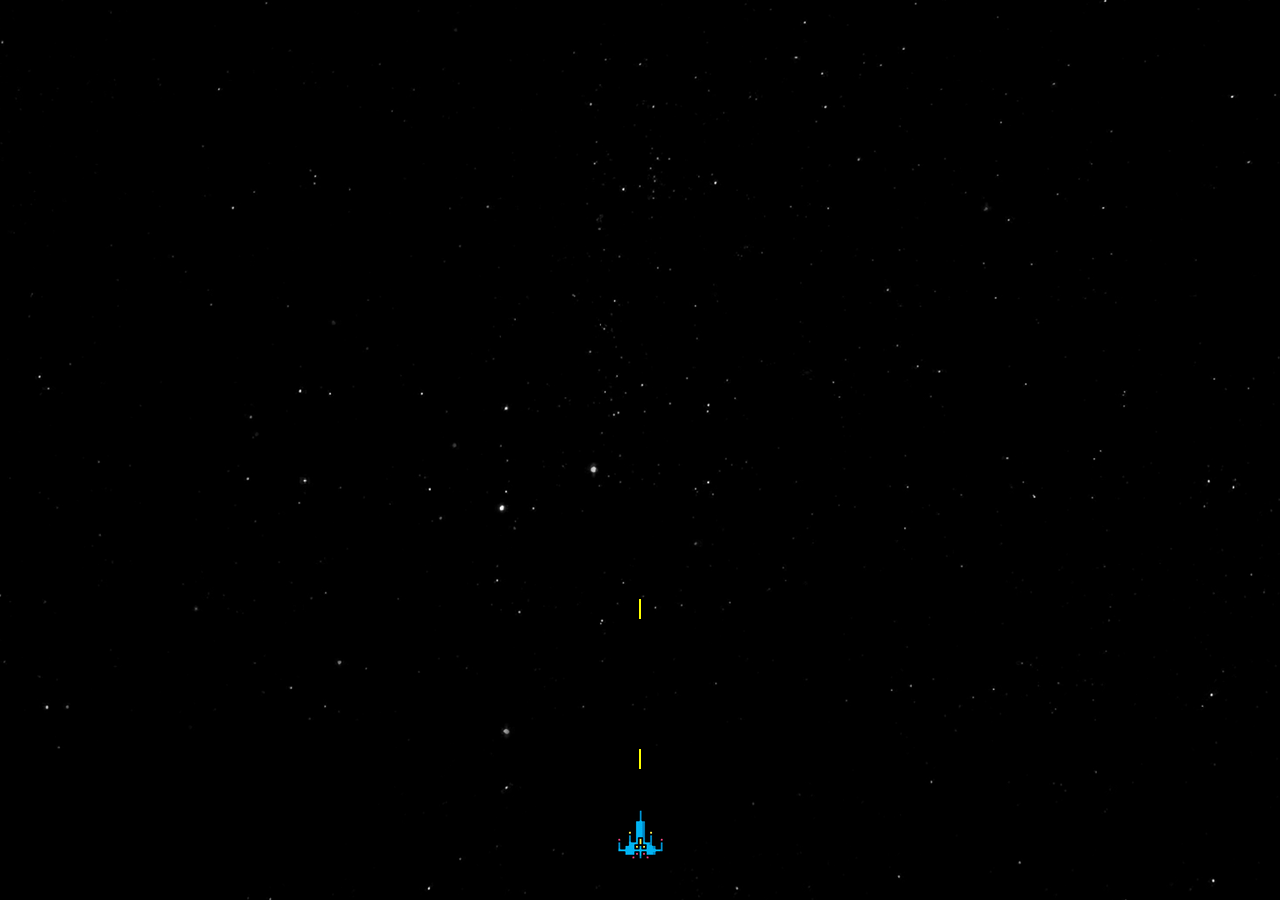
==== templates/index.html @ f772a31a "first commit" ====
<!DOCTYPE html>
<html lang="en">

<head>
    <meta charset="UTF-8">
    <meta name="viewport" content="width=device-width, initial-scale=1.0">
    <link rel="stylesheet" href="../styles/index.css">
    <title>Space Invaders</title>
</head>

<body>
    <div class="stars"></div>
    <div class="twinkling"></div>
    <div class="game" id="game">
        <div class="enemy" id="enemy"></div>
        <div class="space-ship" id="ship"><img src="../assets//sprites/spaceship.png" alt=""></div>
    </div>
</body>

<script src="../scripts/index.js"></script>

</html>
---- styles/index.css ----
* {
  margin: 0;
  padding: 0;
}

body {
  background-color: #000;
  display: flex;
  justify-content: center;
  overflow-x: hidden;
}

.stars,
.twinkling {
  position: absolute;
  display: block;
  height: 100%;
  width: 100%;
}

.stars {
  background: url("../assets/bg/stars.png") repeat;
  animation: moving-stars 8000s linear infinite;
}

.twinkling {
  background: transparent url("../assets/bg/twinkling.png") repeat;
  z-index: 2;
  animation: moving-twinkle 300s linear infinite;
}

.game {
  display: flex;
  justify-content: center;
  align-items: flex-end;
  height: 96%;
  width: 92%;
  position: absolute;
  z-index: 3;
}

.space-ship {
  position: absolute;
  transition: left 0.05s linear;
}

.bullet {
  background-color: yellow;
  height: 1.25rem;
  width: 0.15rem;
  position: absolute;
  transition: left top 0.1s linear;
}

.enemy {
  background-color: aqua;
  display: inline-block;
  width: 50%;
  /*height: 40%; */
  position: absolute;
  z-index: 4;
  top: 5%;
}

.alien-container {
  display: inline-block;
}

@keyframes moving-stars {
  from {
    background-position: 0px 0px;
  }

  to {
    background-position: 0px 1000000px;
  }
}

@keyframes moving-twinkle {
  from {
    background-position: 0px 0px;
  }

  to {
    background-position: 10000px 0px;
  }
}
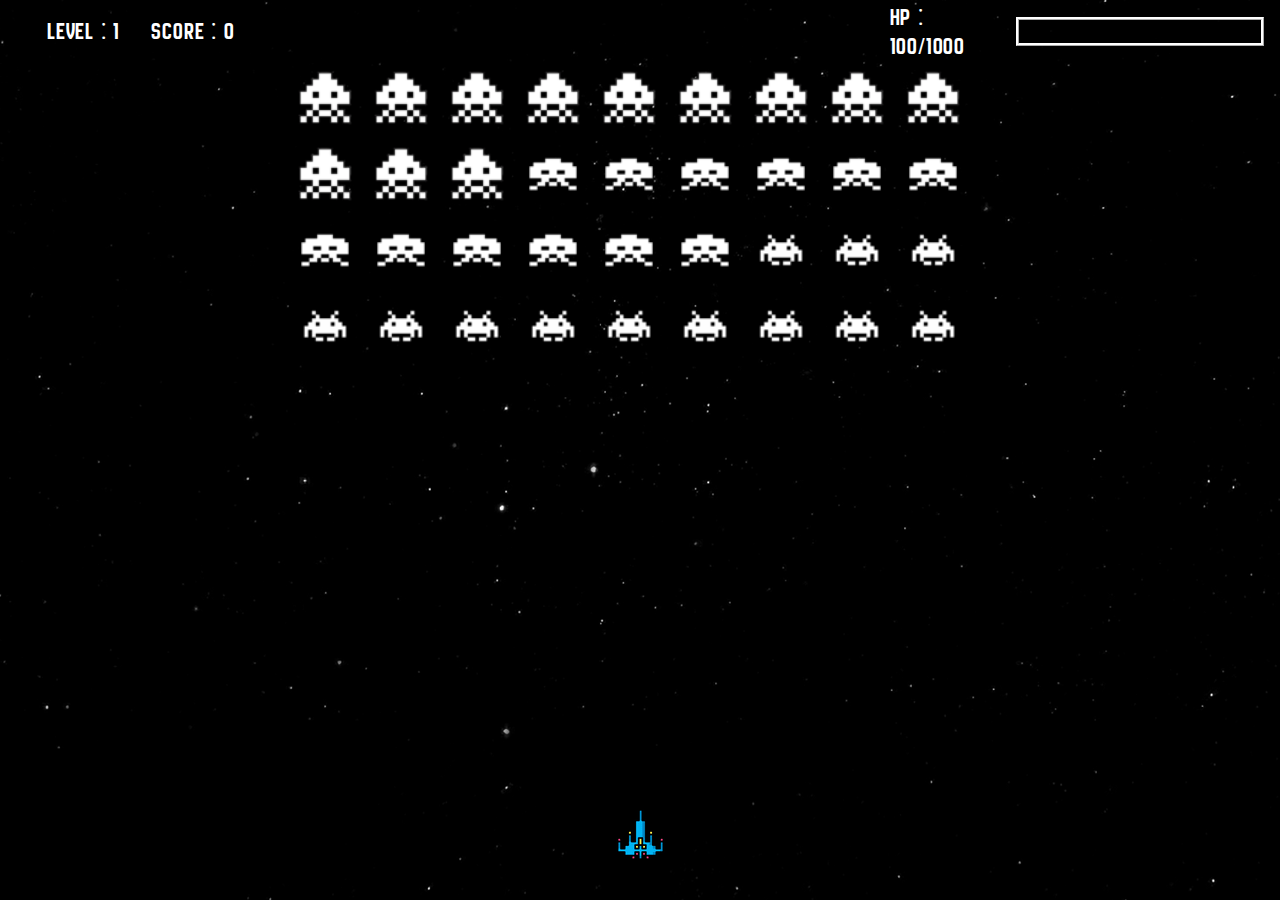
==== commit 2e58623f: "lot of stuff" ====
--- a/templates/index.html
+++ b/templates/index.html
@@ -11,12 +11,24 @@
 <body>
     <div class="stars"></div>
     <div class="twinkling"></div>
+    <div class="scoreboard">
+        <div class="textbox">
+            <div class="level">Level : 1</div>
+            <div class="score">Score : 0</div>
+        </div>
+        <div class="healthbar">
+            <div class="hpcount">HP : 100/1000</div>
+            <div class="hpbar"></div>
+        </div>
+    </div>
     <div class="game" id="game">
         <div class="enemy" id="enemy"></div>
         <div class="space-ship" id="ship"><img src="../assets//sprites/spaceship.png" alt=""></div>
     </div>
 </body>
 
+
+
 <script src="../scripts/index.js"></script>
 
 </html>--- a/styles/index.css
+++ b/styles/index.css
@@ -1,13 +1,16 @@
+@import url('https://fonts.googleapis.com/css2?family=New+Amsterdam&display=swap');
+
 * {
   margin: 0;
   padding: 0;
+  box-sizing: border-box;
 }
 
 body {
   background-color: #000;
   display: flex;
   justify-content: center;
-  overflow-x: hidden;
+  overflow: hidden;
 }
 
 .stars,
@@ -29,6 +32,47 @@
   animation: moving-twinkle 300s linear infinite;
 }
 
+.scoreboard {
+  position: absolute;
+  width: 100%;
+  height: 7%;
+  z-index: 6;
+  font-family: "New Amsterdam", sans-serif;
+  font-weight: 400;
+  font-style: normal;
+  letter-spacing: 0.05rem;
+  font-size: 1.5rem;
+  display: flex;
+  justify-content: space-between;
+  align-items: center;
+  padding: 0 1rem;
+  color: #fff;
+}
+
+.textbox,
+.healthbar {
+  display: flex;
+  align-items: center;
+}
+
+.textbox {
+  width: 20%;
+  height: 90%;
+  justify-content: space-evenly;
+}
+
+.healthbar {
+  width: 30%;
+  height: 90%;
+}
+
+.hpbar {
+  width: 70%;
+  height: 50%;
+  margin-left: 1rem;
+  border: 3px ridge #fff;
+}
+
 .game {
   display: flex;
   justify-content: center;
@@ -41,29 +85,46 @@
 
 .space-ship {
   position: absolute;
-  transition: left 0.05s linear;
+  /* transition: left 0.05s linear; */
 }
 
 .bullet {
   background-color: yellow;
-  height: 1.25rem;
-  width: 0.15rem;
+  height: 1.5rem;
+  width: 0.25rem;
   position: absolute;
-  transition: left top 0.1s linear;
+  /* transition: left top 0.05s linear; */
+}
+
+.bullet-enemy {
+  background-color: red;
+  height: 1.5rem;
+  width: 0.2rem;
+  position: absolute;
+  /* transition: top 0.05s linear;  */
 }
 
 .enemy {
-  background-color: aqua;
   display: inline-block;
-  width: 50%;
+  width: 60%;
   /*height: 40%; */
   position: absolute;
   z-index: 4;
-  top: 5%;
+  top: 7%;
+  /* transition: left top 0.5s linear; */
 }
 
 .alien-container {
   display: inline-block;
+  margin: 0.5rem;
+  height: 60px;
+  aspect-ratio: 1;
+}
+
+.alien-img {
+  height: 60px;
+  aspect-ratio: 1;
+
 }
 
 @keyframes moving-stars {
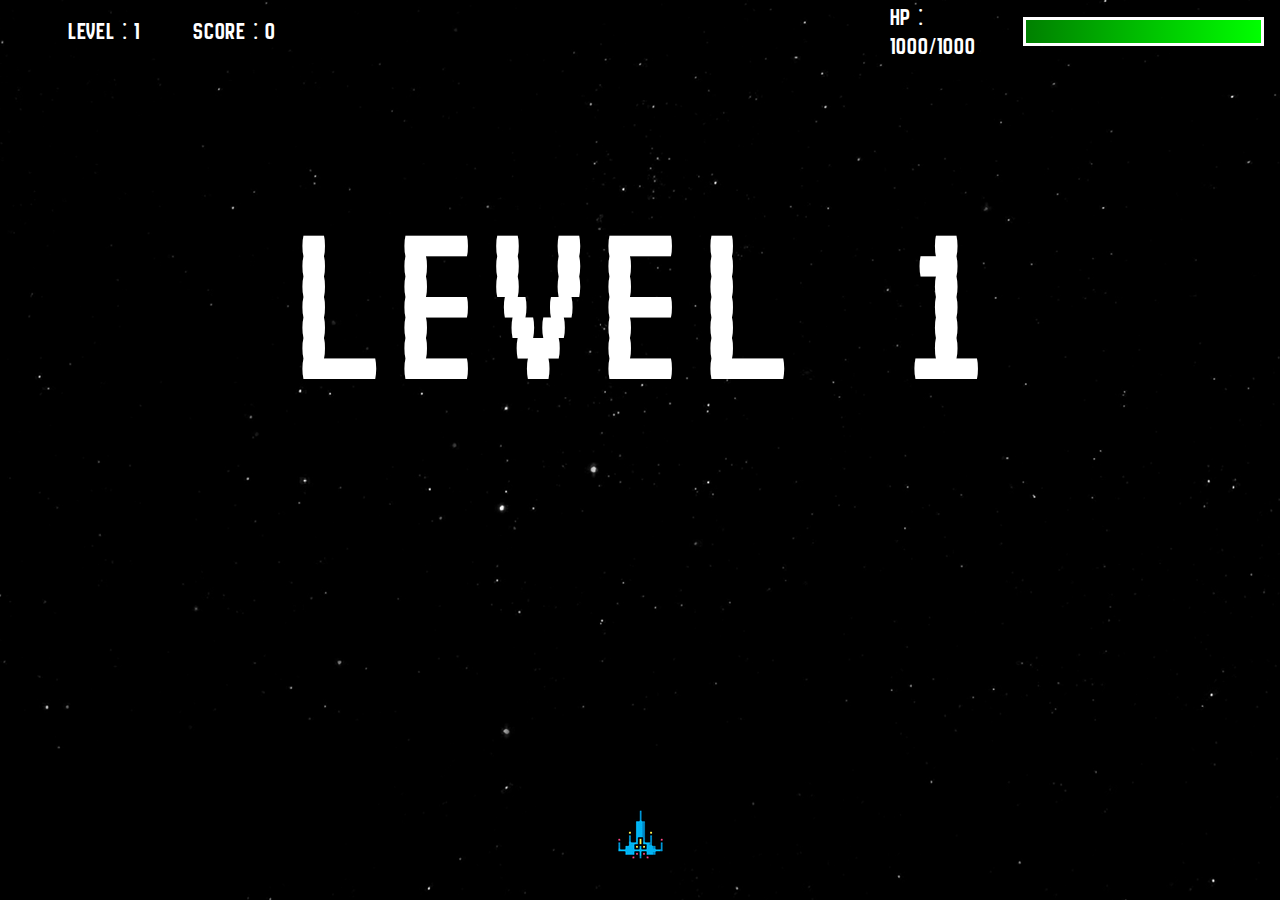
==== commit 98fd0c7b: "added all the stuff for winning level progression and losing via dmg" ====
--- a/templates/index.html
+++ b/templates/index.html
@@ -11,17 +11,20 @@
 <body>
     <div class="stars"></div>
     <div class="twinkling"></div>
-    <div class="scoreboard">
-        <div class="textbox">
-            <div class="level">Level : 1</div>
-            <div class="score">Score : 0</div>
+    <div class="scoreboard" id="scoreboard">
+        <div class="textbox" id="textbox">
+            <div class="level" id="level">Level : 1</div>
+            <div class="score" id="score">Score : 0</div>
         </div>
-        <div class="healthbar">
-            <div class="hpcount">HP : 100/1000</div>
-            <div class="hpbar"></div>
+        <div class="healthbar" id="healthbar">
+            <div class="hpcount" id="hpcount">HP : 1000/1000</div>
+            <div class="hpbar" id="hpbar">
+                <div class="currentHealth" id="currentHealth"></div>
+            </div>
         </div>
     </div>
     <div class="game" id="game">
+        <div class="levelDisplay" id="levelDisplay"></div>
         <div class="enemy" id="enemy"></div>
         <div class="space-ship" id="ship"><img src="../assets//sprites/spaceship.png" alt=""></div>
     </div>
--- a/styles/index.css
+++ b/styles/index.css
@@ -1,4 +1,5 @@
 @import url('https://fonts.googleapis.com/css2?family=New+Amsterdam&display=swap');
+@import url('https://fonts.googleapis.com/css2?family=VT323&display=swap');
 
 * {
   margin: 0;
@@ -56,7 +57,7 @@
 }
 
 .textbox {
-  width: 20%;
+  width: 25%;
   height: 90%;
   justify-content: space-evenly;
 }
@@ -70,7 +71,14 @@
   width: 70%;
   height: 50%;
   margin-left: 1rem;
-  border: 3px ridge #fff;
+  border: 3.5px solid #fff;
+  background-color: transparent;
+  overflow: hidden;
+}
+
+.currentHealth {
+  height: 100%;
+  transition: width 0.3s ease-in-out;
 }
 
 .game {
@@ -81,6 +89,23 @@
   width: 92%;
   position: absolute;
   z-index: 3;
+}
+
+.levelDisplay {
+  position: absolute;
+  top: 10%;
+  width: 80%;
+  height: 50%;
+  opacity: 0;
+  font-family: "VT323", monospace;
+  color: #fff;
+  display: flex;
+  justify-content: center;
+  align-items: center;
+  font-size: 16rem;
+  font-weight: 400;
+  font-style: normal;
+  transition: opacity 3s ease-in-out;
 }
 
 .space-ship {
@@ -109,9 +134,10 @@
   width: 60%;
   /*height: 40%; */
   position: absolute;
+  background-color: aqua;
   z-index: 4;
   top: 7%;
-  /* transition: left top 0.5s linear; */
+  transition: top 0.005s linear, left 0.015s linear;
 }
 
 .alien-container {
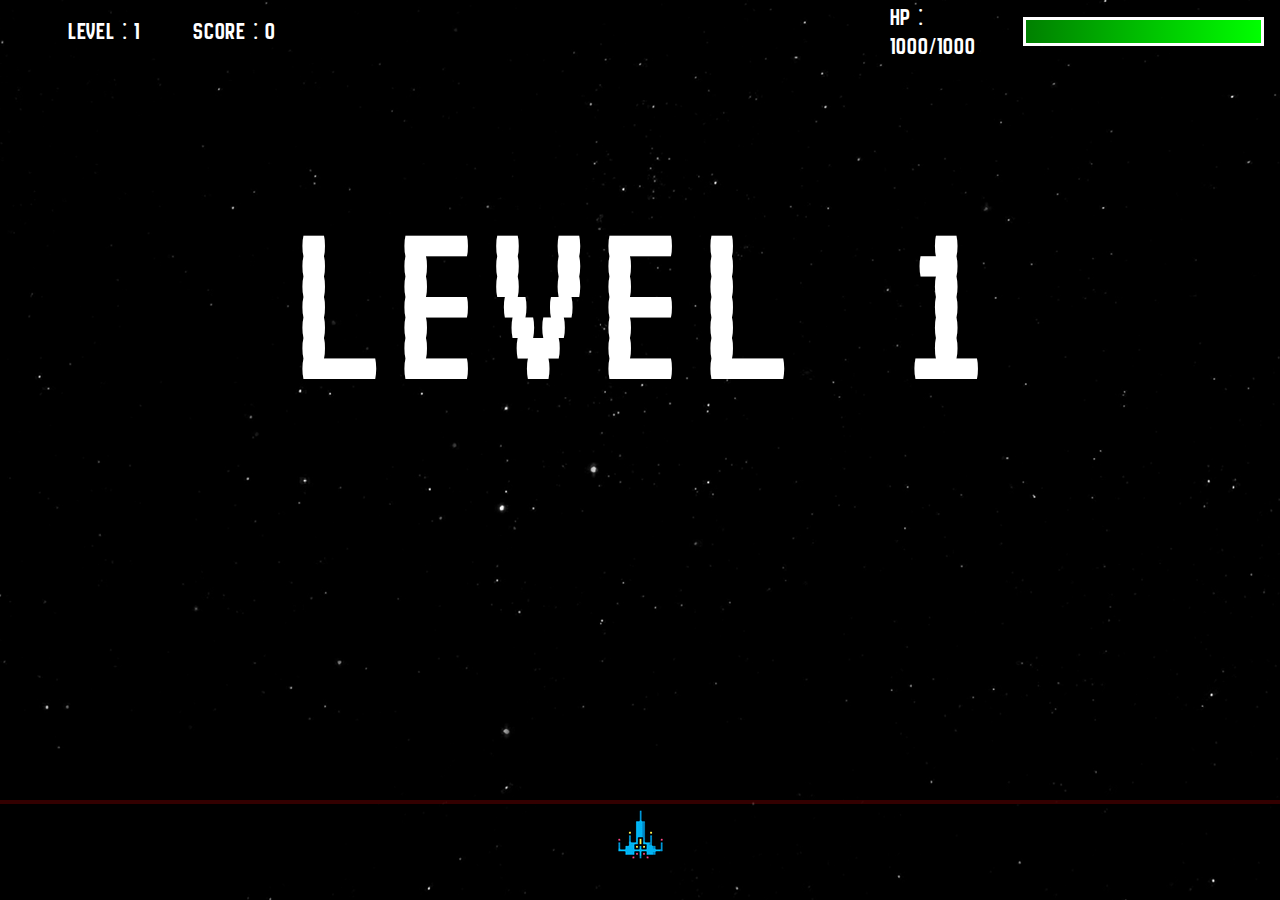
==== commit 35253ef9: "added game end by reaching bottom" ====
--- a/templates/index.html
+++ b/templates/index.html
@@ -26,6 +26,7 @@
     <div class="game" id="game">
         <div class="levelDisplay" id="levelDisplay"></div>
         <div class="enemy" id="enemy"></div>
+        <div class="endline"></div>
         <div class="space-ship" id="ship"><img src="../assets//sprites/spaceship.png" alt=""></div>
     </div>
 </body>
--- a/styles/index.css
+++ b/styles/index.css
@@ -150,7 +150,15 @@
 .alien-img {
   height: 60px;
   aspect-ratio: 1;
+}
 
+.endline{
+  position: absolute;
+  height: 0.2rem;
+  width: 100vw;
+  background-color: rgba(255, 0, 0, 0.2);
+  z-index: 7;
+  bottom: 7%;
 }
 
 @keyframes moving-stars {
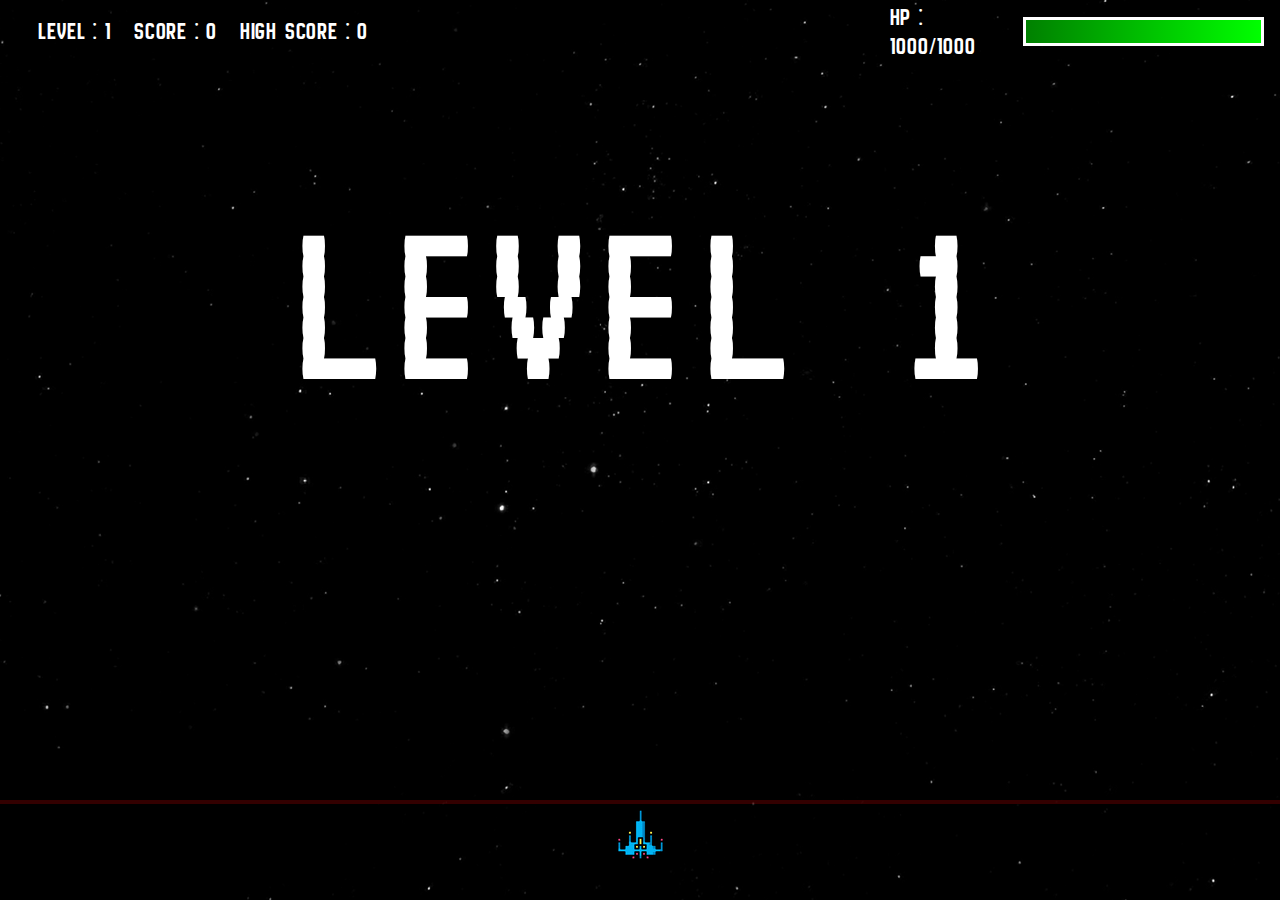
==== commit 9ecd09c1: "added new gae high score and restart" ====
--- a/templates/index.html
+++ b/templates/index.html
@@ -15,6 +15,7 @@
         <div class="textbox" id="textbox">
             <div class="level" id="level">Level : 1</div>
             <div class="score" id="score">Score : 0</div>
+            <div class="highscore" id="highscore">High Score : 0</div>
         </div>
         <div class="healthbar" id="healthbar">
             <div class="hpcount" id="hpcount">HP : 1000/1000</div>
--- a/styles/index.css
+++ b/styles/index.css
@@ -57,7 +57,7 @@
 }
 
 .textbox {
-  width: 25%;
+  width: 30%;
   height: 90%;
   justify-content: space-evenly;
 }
@@ -102,10 +102,47 @@
   display: flex;
   justify-content: center;
   align-items: center;
+  text-align: center;
   font-size: 16rem;
   font-weight: 400;
   font-style: normal;
-  transition: opacity 3s ease-in-out;
+  flex-direction: column;
+  transition: opacity 2s ease-in-out;
+}
+
+.levelDisplay>br {
+  display: block;
+  content: "";
+  margin-top: 3rem;
+}
+
+.buttonbox {
+  width: 100%;
+  height: 20%;
+  position: absolute;
+  bottom: 0;
+  display: flex;
+  align-items: center;
+  justify-content: space-evenly;
+}
+
+.choice-btn {
+  height: 4rem;
+  width: 8rem;
+  background-color: transparent;
+  border: 4px solid #ffffffcd;
+  color: #fff;
+  font-family: "VT323", monospace;
+  font-size: 3rem;
+  font-weight: 400;
+  font-style: normal;
+  cursor: pointer;
+  transition: color 0.5s ease-in-out, background-color 0.5s ease-in-out;
+}
+
+.choice-btn:hover {
+  color: #000;
+  background-color: #fff;
 }
 
 .space-ship {
@@ -131,10 +168,9 @@
 
 .enemy {
   display: inline-block;
-  width: 60%;
+  width: 912px;
   /*height: 40%; */
   position: absolute;
-  background-color: aqua;
   z-index: 4;
   top: 7%;
   transition: top 0.005s linear, left 0.015s linear;
@@ -152,7 +188,7 @@
   aspect-ratio: 1;
 }
 
-.endline{
+.endline {
   position: absolute;
   height: 0.2rem;
   width: 100vw;
